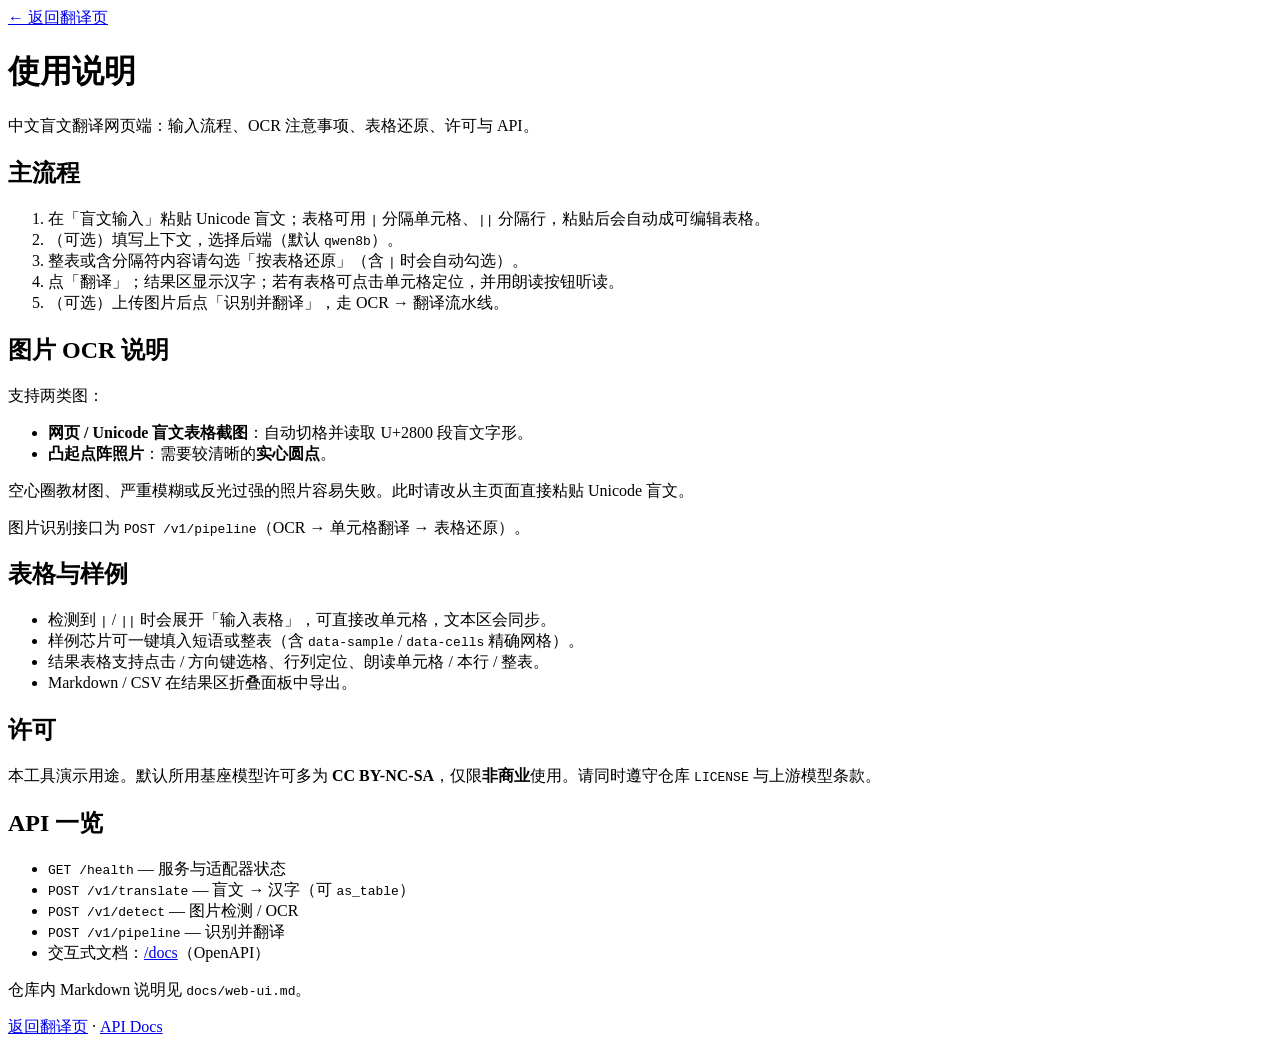
==== apps/web/help.html @ 35a6cd51 "ui: 精简网页主流程，说明收拢到帮助页与 docs - 主页按状态→输入→可选 OCR→结果分区，去掉冗长脚注 - 新增 apps/web/help.html 与 docs/web-ui.md（OC" ====
<!DOCTYPE html>
<html lang="zh-CN">
<head>
  <meta charset="UTF-8" />
  <meta name="viewport" content="width=device-width, initial-scale=1" />
  <title>使用说明 · 中文盲文翻译</title>
  <link rel="stylesheet" href="/static/style.css?v=20261021ui1" />
</head>
<body>
  <main class="card help-page">
    <a class="help-back" href="/">← 返回翻译页</a>
    <h1>使用说明</h1>
    <p class="sub">中文盲文翻译网页端：输入流程、OCR 注意事项、表格还原、许可与 API。</p>

    <h2 id="workflow">主流程</h2>
    <ol>
      <li>在「盲文输入」粘贴 Unicode 盲文；表格可用 <code>|</code> 分隔单元格、<code>||</code> 分隔行，粘贴后会自动成可编辑表格。</li>
      <li>（可选）填写上下文，选择后端（默认 <code>qwen8b</code>）。</li>
      <li>整表或含分隔符内容请勾选「按表格还原」（含 <code>|</code> 时会自动勾选）。</li>
      <li>点「翻译」；结果区显示汉字；若有表格可点击单元格定位，并用朗读按钮听读。</li>
      <li>（可选）上传图片后点「识别并翻译」，走 OCR → 翻译流水线。</li>
    </ol>

    <h2 id="ocr">图片 OCR 说明</h2>
    <p>支持两类图：</p>
    <ul>
      <li><strong>网页 / Unicode 盲文表格截图</strong>：自动切格并读取 U+2800 段盲文字形。</li>
      <li><strong>凸起点阵照片</strong>：需要较清晰的<strong>实心圆点</strong>。</li>
    </ul>
    <div class="help-callout">
      空心圈教材图、严重模糊或反光过强的照片容易失败。此时请改从主页面直接粘贴 Unicode 盲文。
    </div>
    <p>图片识别接口为 <code>POST /v1/pipeline</code>（OCR → 单元格翻译 → 表格还原）。</p>

    <h2 id="table">表格与样例</h2>
    <ul>
      <li>检测到 <code>|</code> / <code>||</code> 时会展开「输入表格」，可直接改单元格，文本区会同步。</li>
      <li>样例芯片可一键填入短语或整表（含 <code>data-sample</code> / <code>data-cells</code> 精确网格）。</li>
      <li>结果表格支持点击 / 方向键选格、行列定位、朗读单元格 / 本行 / 整表。</li>
      <li>Markdown / CSV 在结果区折叠面板中导出。</li>
    </ul>

    <h2 id="license">许可</h2>
    <p>本工具演示用途。默认所用基座模型许可多为 <strong>CC BY-NC-SA</strong>，仅限<strong>非商业</strong>使用。请同时遵守仓库 <code>LICENSE</code> 与上游模型条款。</p>

    <h2 id="api">API 一览</h2>
    <ul>
      <li><code>GET /health</code> — 服务与适配器状态</li>
      <li><code>POST /v1/translate</code> — 盲文 → 汉字（可 <code>as_table</code>）</li>
      <li><code>POST /v1/detect</code> — 图片检测 / OCR</li>
      <li><code>POST /v1/pipeline</code> — 识别并翻译</li>
      <li>交互式文档：<a href="/docs">/docs</a>（OpenAPI）</li>
    </ul>
    <p>仓库内 Markdown 说明见 <code>docs/web-ui.md</code>。</p>

    <footer>
      <p><a href="/">返回翻译页</a> · <a href="/docs">API Docs</a></p>
    </footer>
  </main>
</body>
</html>
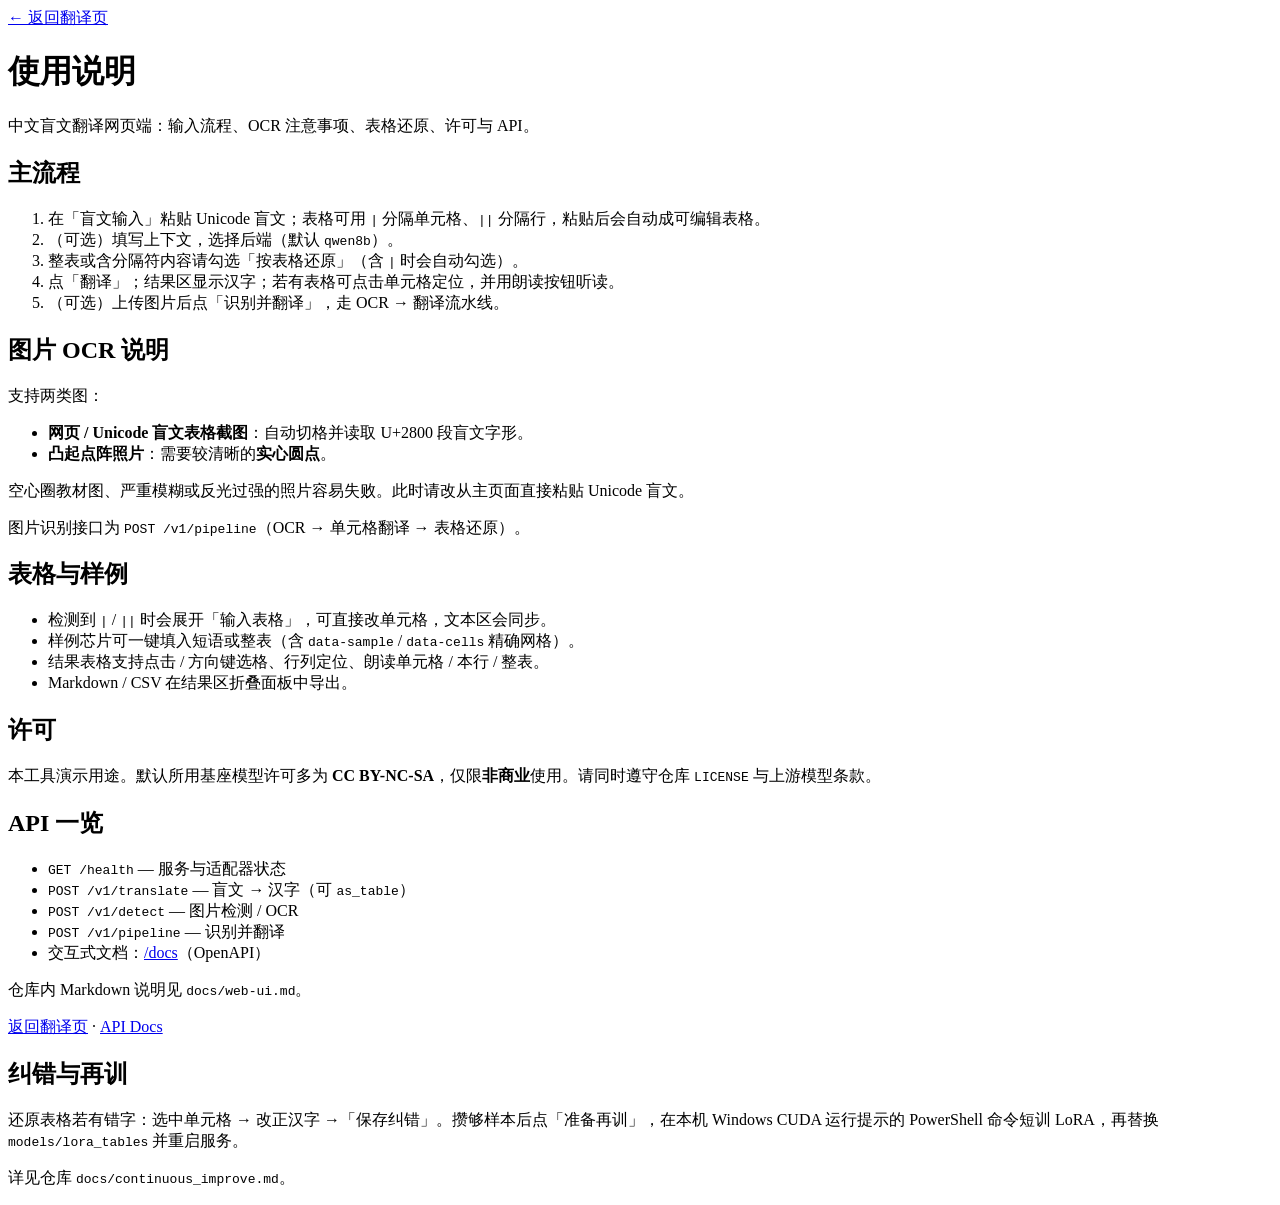
==== commit 6efa6d3f: "feat: web cell corrections + merge + Windows LoRA retrain loop Save wrong table cells from the web U" ====
--- a/apps/web/help.html
+++ b/apps/web/help.html
@@ -4,7 +4,7 @@
   <meta charset="UTF-8" />
   <meta name="viewport" content="width=device-width, initial-scale=1" />
   <title>使用说明 · 中文盲文翻译</title>
-  <link rel="stylesheet" href="/static/style.css?v=20261021ui1" />
+  <link rel="stylesheet" href="/static/style.css?v=20261021ci1" />
 </head>
 <body>
   <main class="card help-page">
@@ -56,6 +56,13 @@
     <footer>
       <p><a href="/">返回翻译页</a> · <a href="/docs">API Docs</a></p>
     </footer>
-  </main>
+  
+    <section id="improve">
+      <h2>纠错与再训</h2>
+      <p>还原表格若有错字：选中单元格 → 改正汉字 →「保存纠错」。攒够样本后点「准备再训」，在本机 Windows CUDA 运行提示的 PowerShell 命令短训 LoRA，再替换 <code>models/lora_tables</code> 并重启服务。</p>
+      <p>详见仓库 <code>docs/continuous_improve.md</code>。</p>
+    </section>
+
+</main>
 </body>
 </html>
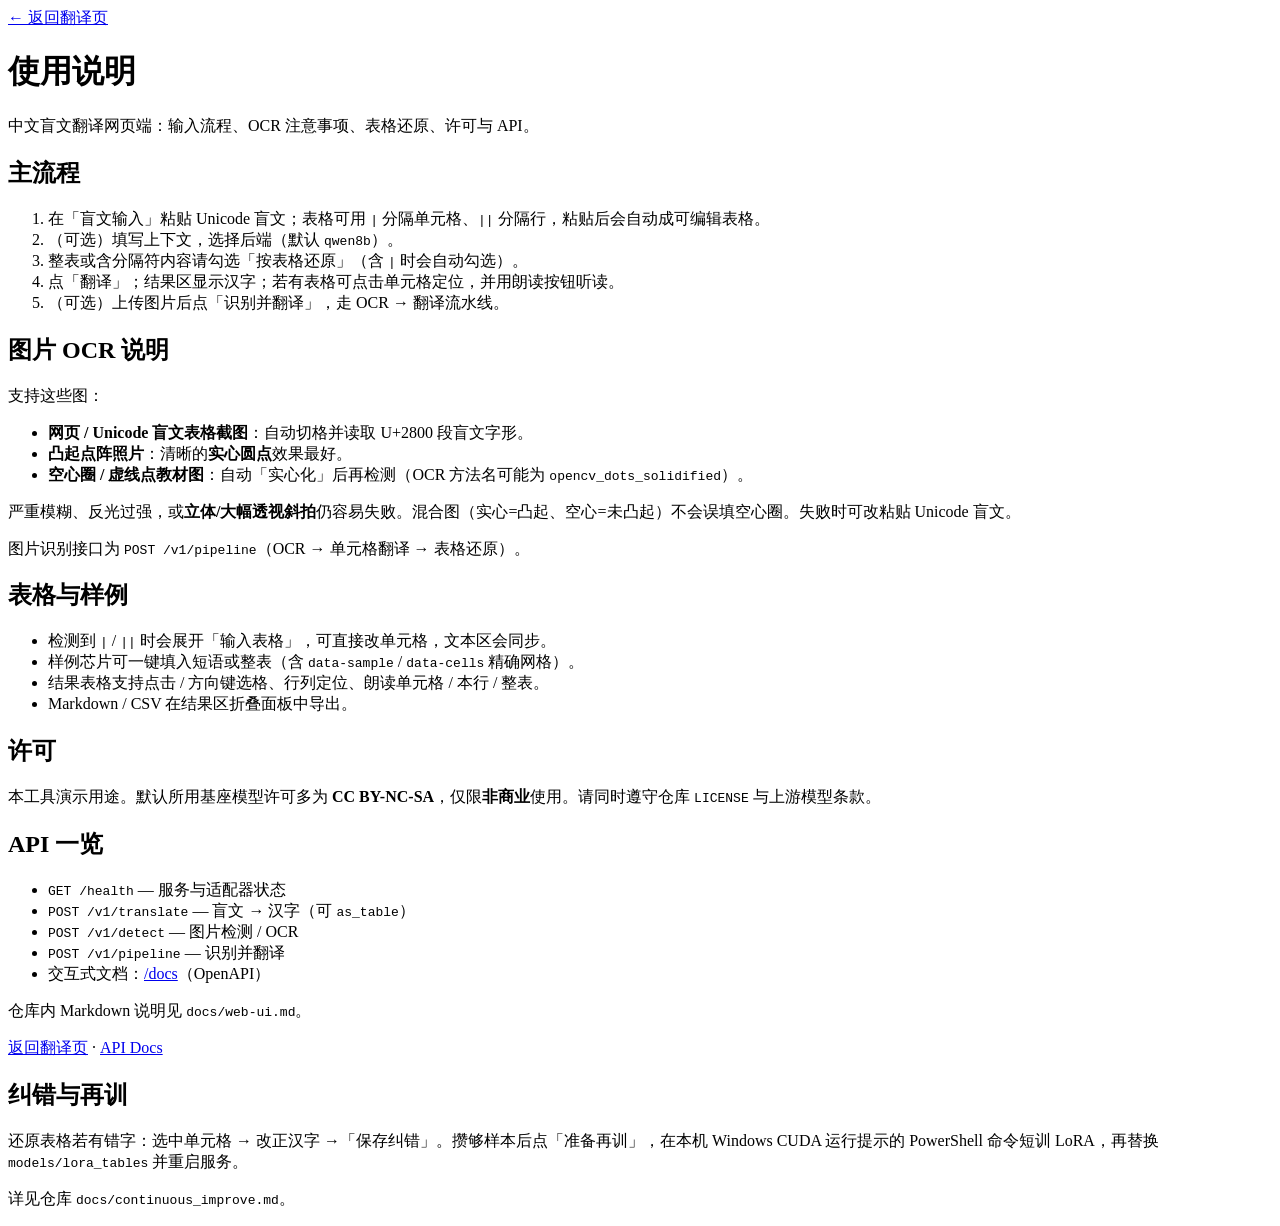
==== commit f92648b8: "feat(ocr): solidify hollow/dashed braille rings before filled-dot detect" ====
--- a/apps/web/help.html
+++ b/apps/web/help.html
@@ -22,13 +22,14 @@
     </ol>
 
     <h2 id="ocr">图片 OCR 说明</h2>
-    <p>支持两类图：</p>
+    <p>支持这些图：</p>
     <ul>
       <li><strong>网页 / Unicode 盲文表格截图</strong>：自动切格并读取 U+2800 段盲文字形。</li>
-      <li><strong>凸起点阵照片</strong>：需要较清晰的<strong>实心圆点</strong>。</li>
+      <li><strong>凸起点阵照片</strong>：清晰的<strong>实心圆点</strong>效果最好。</li>
+      <li><strong>空心圈 / 虚线点教材图</strong>：自动「实心化」后再检测（OCR 方法名可能为 <code>opencv_dots_solidified</code>）。</li>
     </ul>
     <div class="help-callout">
-      空心圈教材图、严重模糊或反光过强的照片容易失败。此时请改从主页面直接粘贴 Unicode 盲文。
+      严重模糊、反光过强，或<strong>立体/大幅透视斜拍</strong>仍容易失败。混合图（实心=凸起、空心=未凸起）不会误填空心圈。失败时可改粘贴 Unicode 盲文。
     </div>
     <p>图片识别接口为 <code>POST /v1/pipeline</code>（OCR → 单元格翻译 → 表格还原）。</p>
 
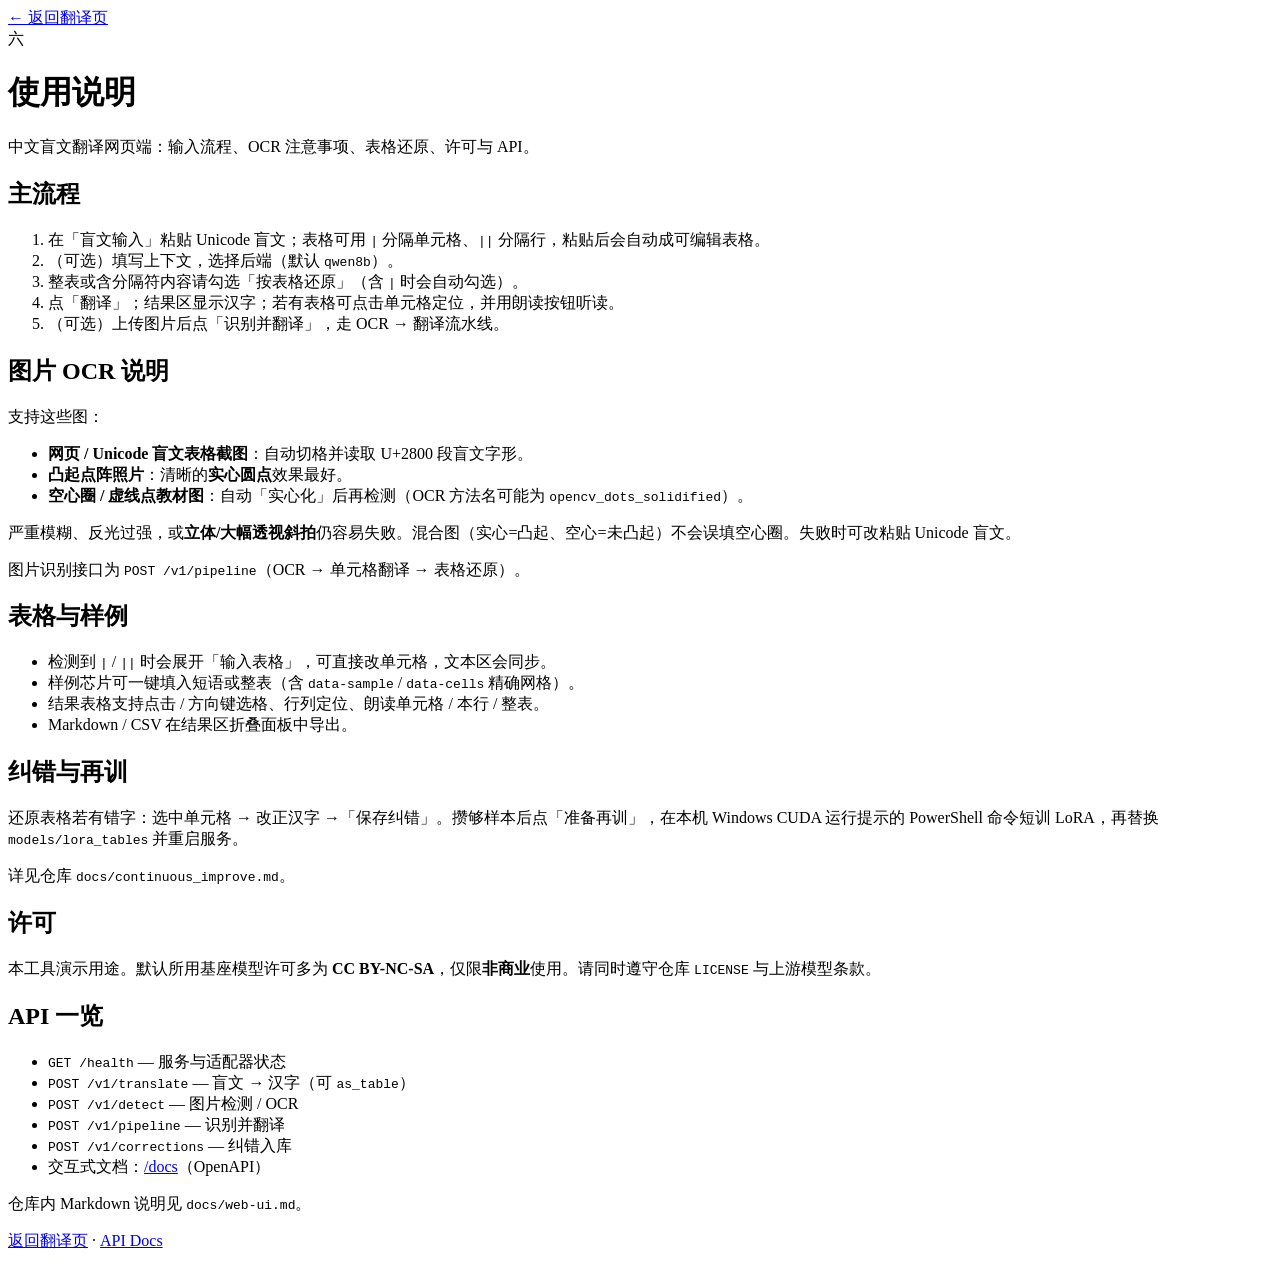
==== commit 21a41286: "ui: polish web layout, typography, and help page" ====
--- a/apps/web/help.html
+++ b/apps/web/help.html
@@ -4,12 +4,15 @@
   <meta charset="UTF-8" />
   <meta name="viewport" content="width=device-width, initial-scale=1" />
   <title>使用说明 · 中文盲文翻译</title>
-  <link rel="stylesheet" href="/static/style.css?v=20261021ci1" />
+  <link rel="stylesheet" href="/static/style.css?v=20261021ui2" />
 </head>
 <body>
   <main class="card help-page">
     <a class="help-back" href="/">← 返回翻译页</a>
-    <h1>使用说明</h1>
+    <div class="brand-row">
+      <span class="brand-mark" aria-hidden="true">六</span>
+      <h1>使用说明</h1>
+    </div>
     <p class="sub">中文盲文翻译网页端：输入流程、OCR 注意事项、表格还原、许可与 API。</p>
 
     <h2 id="workflow">主流程</h2>
@@ -41,6 +44,12 @@
       <li>Markdown / CSV 在结果区折叠面板中导出。</li>
     </ul>
 
+    <section id="improve">
+      <h2>纠错与再训</h2>
+      <p>还原表格若有错字：选中单元格 → 改正汉字 →「保存纠错」。攒够样本后点「准备再训」，在本机 Windows CUDA 运行提示的 PowerShell 命令短训 LoRA，再替换 <code>models/lora_tables</code> 并重启服务。</p>
+      <p>详见仓库 <code>docs/continuous_improve.md</code>。</p>
+    </section>
+
     <h2 id="license">许可</h2>
     <p>本工具演示用途。默认所用基座模型许可多为 <strong>CC BY-NC-SA</strong>，仅限<strong>非商业</strong>使用。请同时遵守仓库 <code>LICENSE</code> 与上游模型条款。</p>
 
@@ -50,6 +59,7 @@
       <li><code>POST /v1/translate</code> — 盲文 → 汉字（可 <code>as_table</code>）</li>
       <li><code>POST /v1/detect</code> — 图片检测 / OCR</li>
       <li><code>POST /v1/pipeline</code> — 识别并翻译</li>
+      <li><code>POST /v1/corrections</code> — 纠错入库</li>
       <li>交互式文档：<a href="/docs">/docs</a>（OpenAPI）</li>
     </ul>
     <p>仓库内 Markdown 说明见 <code>docs/web-ui.md</code>。</p>
@@ -57,13 +67,6 @@
     <footer>
       <p><a href="/">返回翻译页</a> · <a href="/docs">API Docs</a></p>
     </footer>
-  
-    <section id="improve">
-      <h2>纠错与再训</h2>
-      <p>还原表格若有错字：选中单元格 → 改正汉字 →「保存纠错」。攒够样本后点「准备再训」，在本机 Windows CUDA 运行提示的 PowerShell 命令短训 LoRA，再替换 <code>models/lora_tables</code> 并重启服务。</p>
-      <p>详见仓库 <code>docs/continuous_improve.md</code>。</p>
-    </section>
-
-</main>
+  </main>
 </body>
 </html>
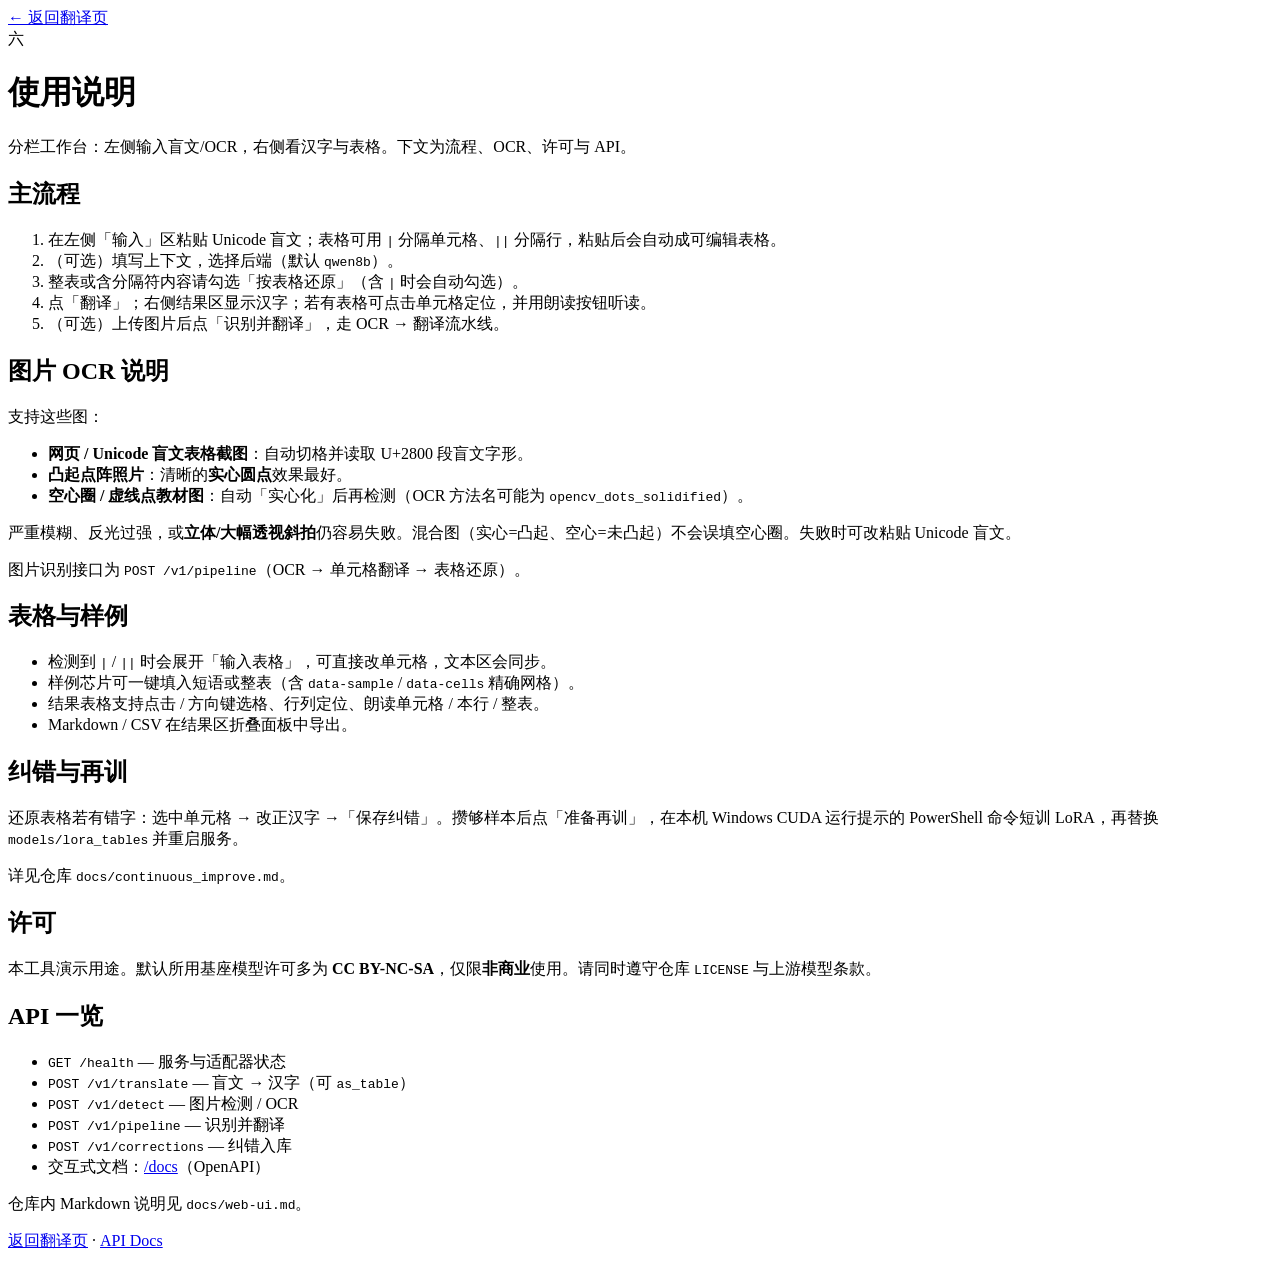
==== commit 83f23e01: "ui: redesign as D-split-workspace (input | output columns)" ====
--- a/apps/web/help.html
+++ b/apps/web/help.html
@@ -4,7 +4,7 @@
   <meta charset="UTF-8" />
   <meta name="viewport" content="width=device-width, initial-scale=1" />
   <title>使用说明 · 中文盲文翻译</title>
-  <link rel="stylesheet" href="/static/style.css?v=20261021ui2" />
+  <link rel="stylesheet" href="/static/style.css?v=20261021splitD" />
 </head>
 <body>
   <main class="card help-page">
@@ -13,14 +13,14 @@
       <span class="brand-mark" aria-hidden="true">六</span>
       <h1>使用说明</h1>
     </div>
-    <p class="sub">中文盲文翻译网页端：输入流程、OCR 注意事项、表格还原、许可与 API。</p>
+    <p class="sub">分栏工作台：左侧输入盲文/OCR，右侧看汉字与表格。下文为流程、OCR、许可与 API。</p>
 
     <h2 id="workflow">主流程</h2>
     <ol>
-      <li>在「盲文输入」粘贴 Unicode 盲文；表格可用 <code>|</code> 分隔单元格、<code>||</code> 分隔行，粘贴后会自动成可编辑表格。</li>
+      <li>在左侧「输入」区粘贴 Unicode 盲文；表格可用 <code>|</code> 分隔单元格、<code>||</code> 分隔行，粘贴后会自动成可编辑表格。</li>
       <li>（可选）填写上下文，选择后端（默认 <code>qwen8b</code>）。</li>
       <li>整表或含分隔符内容请勾选「按表格还原」（含 <code>|</code> 时会自动勾选）。</li>
-      <li>点「翻译」；结果区显示汉字；若有表格可点击单元格定位，并用朗读按钮听读。</li>
+      <li>点「翻译」；右侧结果区显示汉字；若有表格可点击单元格定位，并用朗读按钮听读。</li>
       <li>（可选）上传图片后点「识别并翻译」，走 OCR → 翻译流水线。</li>
     </ol>
 
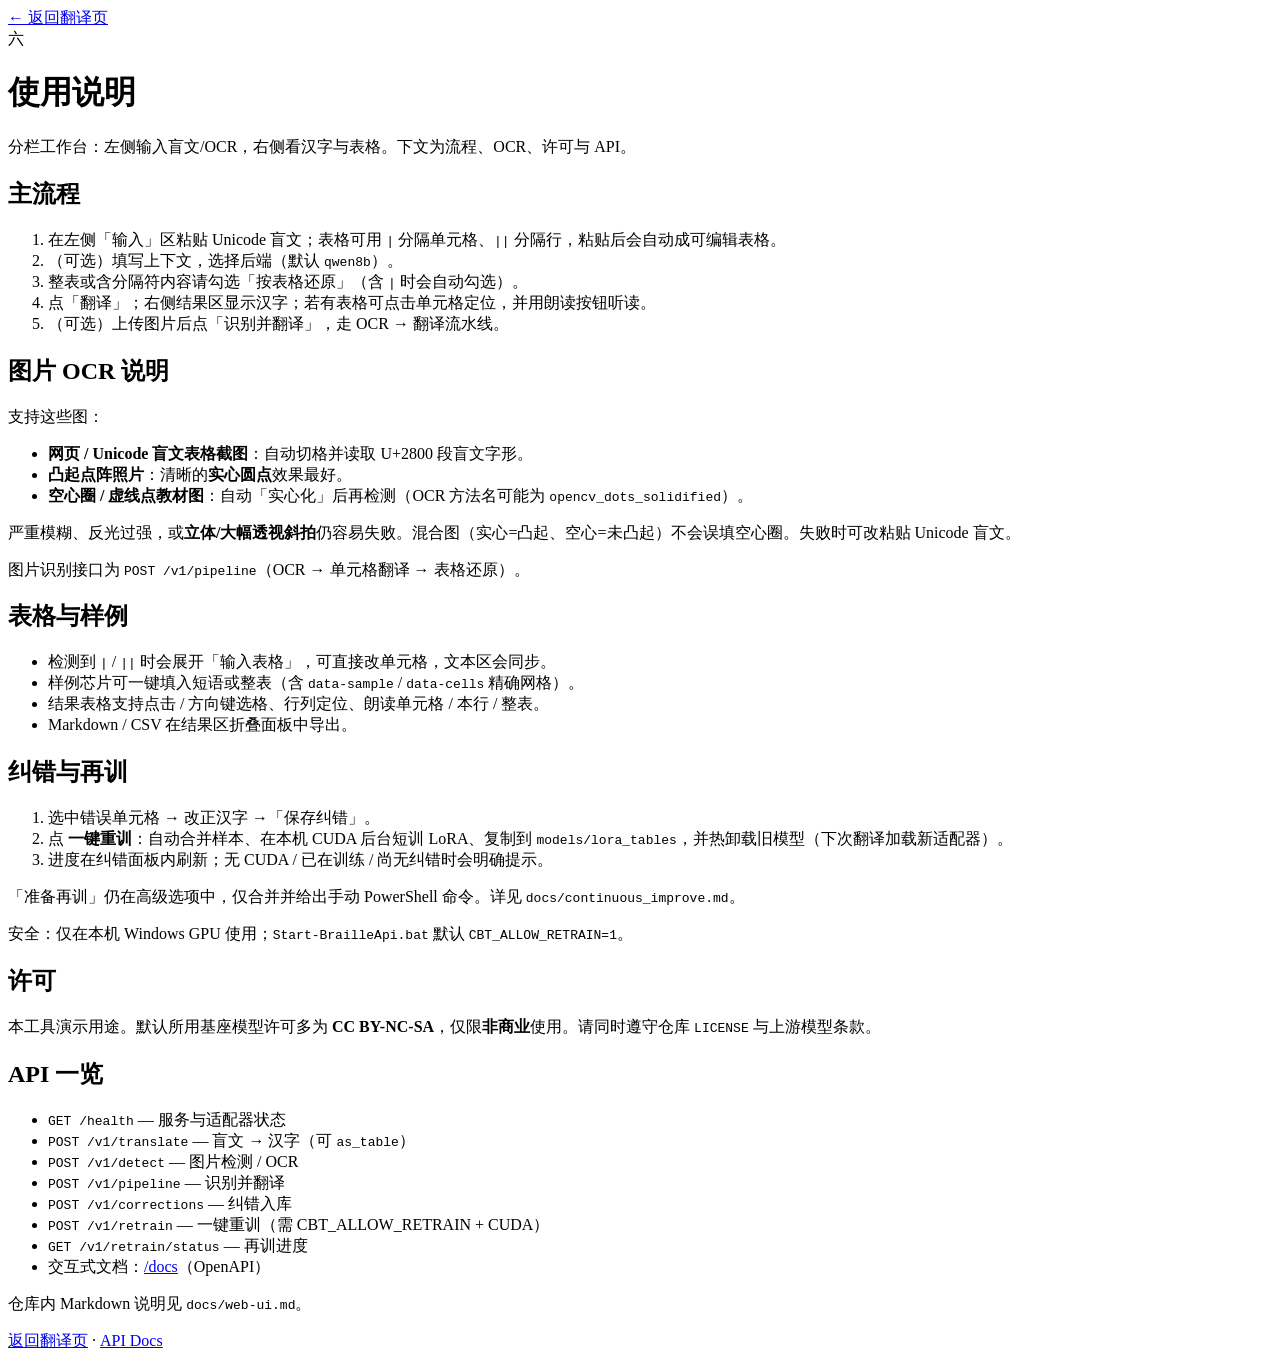
==== commit 93694719: "feat: one-click web retrain with progress, adapter copy, hot unload Web primary「一键重训」merges correcti" ====
--- a/apps/web/help.html
+++ b/apps/web/help.html
@@ -4,7 +4,7 @@
   <meta charset="UTF-8" />
   <meta name="viewport" content="width=device-width, initial-scale=1" />
   <title>使用说明 · 中文盲文翻译</title>
-  <link rel="stylesheet" href="/static/style.css?v=20261021splitD" />
+  <link rel="stylesheet" href="/static/style.css?v=20261021oneclick" />
 </head>
 <body>
   <main class="card help-page">
@@ -46,8 +46,13 @@
 
     <section id="improve">
       <h2>纠错与再训</h2>
-      <p>还原表格若有错字：选中单元格 → 改正汉字 →「保存纠错」。攒够样本后点「准备再训」，在本机 Windows CUDA 运行提示的 PowerShell 命令短训 LoRA，再替换 <code>models/lora_tables</code> 并重启服务。</p>
-      <p>详见仓库 <code>docs/continuous_improve.md</code>。</p>
+      <ol>
+        <li>选中错误单元格 → 改正汉字 →「保存纠错」。</li>
+        <li>点 <strong>一键重训</strong>：自动合并样本、在本机 CUDA 后台短训 LoRA、复制到 <code>models/lora_tables</code>，并热卸载旧模型（下次翻译加载新适配器）。</li>
+        <li>进度在纠错面板内刷新；无 CUDA / 已在训练 / 尚无纠错时会明确提示。</li>
+      </ol>
+      <p>「准备再训」仍在高级选项中，仅合并并给出手动 PowerShell 命令。详见 <code>docs/continuous_improve.md</code>。</p>
+      <p class="hint">安全：仅在本机 Windows GPU 使用；<code>Start-BrailleApi.bat</code> 默认 <code>CBT_ALLOW_RETRAIN=1</code>。</p>
     </section>
 
     <h2 id="license">许可</h2>
@@ -60,6 +65,8 @@
       <li><code>POST /v1/detect</code> — 图片检测 / OCR</li>
       <li><code>POST /v1/pipeline</code> — 识别并翻译</li>
       <li><code>POST /v1/corrections</code> — 纠错入库</li>
+      <li><code>POST /v1/retrain</code> — 一键重训（需 CBT_ALLOW_RETRAIN + CUDA）</li>
+      <li><code>GET /v1/retrain/status</code> — 再训进度</li>
       <li>交互式文档：<a href="/docs">/docs</a>（OpenAPI）</li>
     </ul>
     <p>仓库内 Markdown 说明见 <code>docs/web-ui.md</code>。</p>
